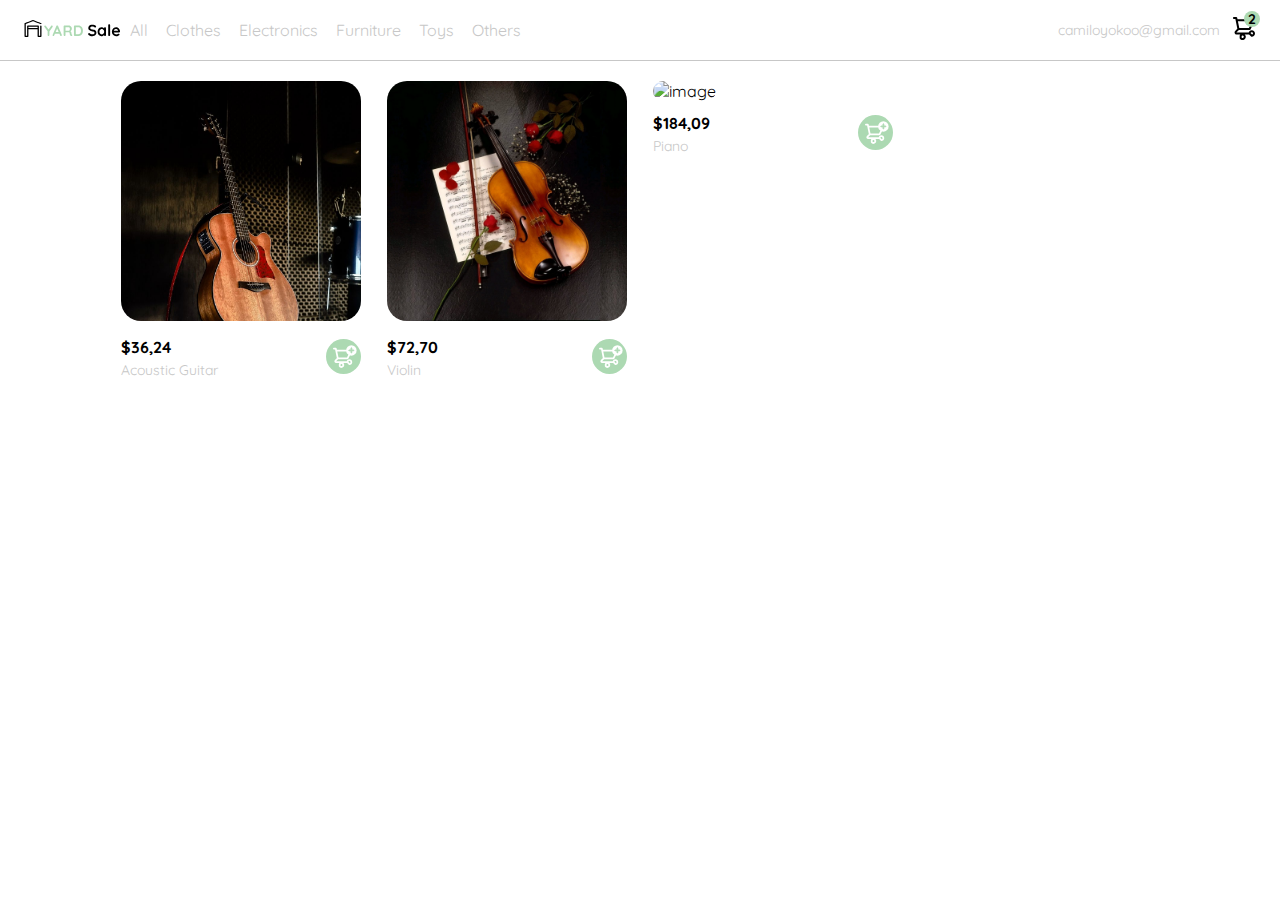
==== fusion.html @ 140496d3 "Base de pagina hecha =)" ====
<!DOCTYPE html>
<html lang="en">
<head>
    <meta charset="UTF-8">
    <meta name="viewport" content="width=device-width, initial-scale=1.0">
    <link rel="preconnect" href="https://fonts.googleapis.com">
    <link rel="preconnect" href="https://fonts.gstatic.com" crossorigin>
    <link href="https://fonts.googleapis.com/css2?family=Quicksand:wght@300;500;700&display=swap" rel="stylesheet">
    <title>YardSale: Tienda online</title>
    <link rel="stylesheet" href="./styles.css">
</head>
<body>
    <nav>
        <img src="./icons/icon_menu.svg" alt="menu" class="menu">
        <div class="nav-left">
            <img src="./logos/logo_yard_sale.svg" alt="logo">
            <ul>
                <li>
                    <a href="/">All</a>
                </li>
                <li>
                    <a href="/">Clothes</a>
                </li>
                <li>
                    <a href="/">Electronics</a>
                </li>
                <li>
                    <a href="/">Furniture</a>
                </li>
                <li>
                    <a href="/">Toys</a>
                </li>
                <li>
                    <a href="/">Others</a>
                </li>
            </ul>
        </div>
        <div class="nav-right">
            <ul>
                <li class="nav-email">camiloyokoo@gmail.com</li>
                <li class="nav-shopping-cart">
                    <img src="./icons/icon_shopping_cart.svg" alt="shopping cart" class="shopping_cart">
                    <div>2</div>
                </li>
            </ul>
        </div>

        <div class="desktop-menu inactive">
            <ul>
                <li>
                    <a href="/">My orders</a>
                </li>
                <li>
                    <a href="/">My account</a>
                </li>
                <li>
                    <a href="/">Sign out</a>
                </li>
            </ul>
        </div>

        <div class="mobile-menu inactive">
            <ul>
                <li>
                    <a href="/">CATEGORIES</a>
                </li>
                <li>
                    <a href="/">All</a>
                </li>
                <li>
                    <a href="/">Clothes</a>
                </li>
                <li>
                    <a href="/">Electronics</a>
                </li>
                <li>
                    <a href="/">Fornitures</a>
                </li>
                <li>
                    <a href="/">Toys</a>
                </li>
                <li>
                    <a href="/">Others</a>
                </li>
            </ul>
            <ul>
                <li>
                    <a href="/">My orders</a>
                </li>
                <li>
                    <a href="/">My account</a>
                </li>
            </ul>
            <ul>
                <li>
                    <a href="/" class="email">camiloyokoo@gmail.com</a>
                </li>
                <li>
                    <a href="/" class="sign-out">Sign out</a>
                </li>
            </ul>
        </div>

        
        <aside class="product-detail inactive">
            <div class="title-container">
                <img src="./icons/flechita.svg" alt="arrow" class="arrow">
                <p class="title">Shopping cart</p>
            </div>
            
            <div clas="my-orders-content">         
                <div class="shopping-cart">
            <figure>
                <img src="./images/guitar.jpg" alt="guitar">
            </figure>
            <p>Acoustic Guitar</p>
            <p>$36,24</p>
            <img src="./icons/icon_close.png" alt="close">
                </div>
                <div class="shopping-cart">
            <figure>
                <img src="./images/violin.jpg" alt="violin">
            </figure>
            <p>Violin</p>
            <p>$72,70</p>
            <img src="./icons/icon_close.png" alt="close">
                </div>
                <div class="shopping-cart">
            <figure>
                <img src="./images/guitar.jpg" alt="guitar">
            </figure>
            <p>Acoustic Guitar</p>
            <p>$36,24</p>
            <img src="./icons/icon_close.png" alt="close">
                </div>
                <div class="shopping-cart">
            <figure>
                <img src="./images/violin.jpg" alt="violin">
            </figure>
            <p>Violin</p>
            <p>$72,70</p>
            <img src="./icons/icon_close.png" alt="close">
                </div>
                <div class="shopping-cart">
            <figure>
                <img src="./images/guitar.jpg" alt="guitar">
            </figure>
            <p>Acoustic Guitar</p>
            <p>$36,24</p>
            <img src="./icons/icon_close.png" alt="close">
                </div>
                <div class="shopping-cart">
            <figure>
                <img src="./images/violin.jpg" alt="violin">
            </figure>
            <p>Violin</p>
            <p>$72,70</p>
            <img src="./icons/icon_close.png" alt="close">
                </div>
                <div class="orders">
                    <p>
                        <span>Total</span>
                    </p>
                    <p>$326,82</p>
                    </div>  
            </div>
            <button class="primary-button add-to-cart-button">
                Check out
            </button>
        </aside>

    </nav>
    <section class="main-container">
        <div class="cards-container">
<!--            <div class="product-card">
                <img src="./images/guitar.jpg" alt="guitar" class="product-image">
                <div class="product-info">
                    <div>
                        <p>$36,24</p>
                        <p>Acoustic Guitar</p>
                    </div>
                    <figure>
                        <img src="./icons/bt_add_to_cart.svg" alt="add">
                    </figure>
                </div>
            </div> -->
<!--            <div class="product-card"> 
                <img src="./images/violin.jpg" alt="violin" class="product-image">
                <div class="product-info">
                    <div>
                        <p>$72,70</p>
                        <p>Violin</p>
                    </div>
                    <figure>
                        <img src="./icons/bt_add_to_cart.svg" alt="add">
                    </figure>
                </div> -->
            </div>
        </div>
    </section>

</body>
<script src="./main.js"></script>
</html>
---- styles.css ----
/* General */
:root {
    --white: #FFFFFF;
    --black: #000000;
    --dark: #232830;
    --very-light-pink: #C7C7C7;
    --text-input-field: #F7F7F7;
    --hospital-green: #ACD9B2;
    --sm: 14px;
    --md: 16px;
    --lg: 18px;
}
body {
    margin: 0;
    font-family: 'Quicksand', sans-serif;
}
.inactive {
    display: none;
}

/* Navbar (general)*/
nav {
    display: flex;
    position: top 0;
    justify-content: space-between;
    padding: 0 24px;
    border-bottom: 1px solid var(--very-light-pink);
}
.nav-left {
    display: flex;
}
.nav-left ul {
    margin-left: 12px;
}
.menu {
    display: none;
}
.logo {
    width: 100px;
}
.nav-left ul,
.nav-right ul {
    list-style: none;
    padding: 0;
    margin: 0;
    display: flex;
    align-items: center;
    height: 60px;
}
.nav-left ul li a,
.nav-right ul li a {
    text-decoration: none;
    border: 1px solid var(--white);
    color: var(--very-light-pink);
    padding: 8px;
    border-radius: 8px;
}
.nav-left ul li a:hover,
.nav-right ul li a:hover {
    border: 1px solid var(--hospital-green);
    color: var(--hospital-green);
}
.nav-email {
    color: var(--very-light-pink);
    cursor: pointer;
    font-size: var(--sm);
    margin-right: 12px;
}
.nav-shopping-cart {
    position: relative;
}
.nav-shopping-cart div {
    width: 16px;
    height: 16px;
    background: var(--hospital-green);
    border-radius: 50%;
    font-size: var(--sm);
    font-weight: bold;
    position: absolute;
    top: -5px;
    right: -4px;
    display: flex;
    justify-content: center;
    align-items: center;

}

/* Desktop menu*/
.desktop-menu {
    width: 100px;
    height: auto;
    position: absolute;
    top: 60px;
    right: 60px;
    background: var(--white);
    border: 1px solid var(--very-light-pink);
    border-bottom-left-radius: 6px;
    border-bottom-right-radius: 6px;
    padding: 20px 20px 0 20px;
}
div ul {
    list-style: none;
    margin: 0;
    padding: 0;
}
div ul li {
    text-align: end;
}
.desktop-menu ul li:nth-child(1),
.desktop-menu ul li:nth-child(2) {
    font-weight: bold;
}
.desktop-menu ul li:last-child {
    padding-top: 20px;
    border-top: 1px solid var(--very-light-pink);
}
.desktop-menu ul li:last-child a {
    padding-top: 20px;
    color: var(--hospital-green);
    font-size: var(--sm);
    text-decoration: none;
}

.desktop-menu ul li a {
    color: var(--black);
    text-decoration: none;
    margin-bottom: 20px;
    display: inline-block;
}

/* Mobile menu*/
.mobile-menu {
    position: absolute;
    top: 60px;
    padding: 24px;
    background: var(--white);
}
.mobile-menu ul {
    padding: 0;
    margin: 24px 0 0 0;
    list-style: none;
}
.mobile-menu ul li {
    margin-bottom: 24px;
    text-align: left;
}
.mobile-menu a {
    text-decoration: none;
    color: var(--black);
    font-weight: bold;
}
.mobile-menu ul:nth-child(1) {
    border-bottom: 1px solid var(--very-light-pink);
}
.mobile-menu .email{
    color: var(--very-light-pink);
    font-size: var(--sm);
    font-weight: 300;
}
.mobile-menu .sign-out {
    color: var(--hospital-green);
    font-size: var(--sm);
}

/* Aside (Product detail)*/
.product-detail {
    position: absolute;
    top: 60px;
    width: 360px;
    padding: 0 24px 24px 24px;
    position: absolute;
    right: 0;
    box-sizing: border-box;
    background: var(--white);
}
.title-container {
    display: flex;
}
.title-container img {
    transform: rotate(180deg);
    margin-right: 14px;
}
.title {
    font-size: var(--lg);
    font-weight: bold;
}
.orders {
    display: grid;
    grid-template-columns: auto 1fr;
    gap: 16px;
    align-items: center;
    background: var(--text-input-field);
    margin-bottom: 24px;
    border-radius: 8px;
    padding: 0 24px;
}
.orders p:nth-child(1) {
    display: grid;
    grid-template-columns: auto;
}
.orders p span:nth-child(1) {
    font-size: var(--md);
    font-weight: bold;
}
.orders p:nth-child(2){
    text-align: right;
    font-weight: bold;
}
.shopping-cart {
    display: grid;
    grid-template-columns: auto 1fr auto auto;
    gap: 16px;
    margin-bottom: 24px;
    align-items: center;
}
.shopping-cart figure {
    margin: 0;
}
.shopping-cart figure img {
    width: 70px;
    height: 70px;
    border-radius: 20px;
}
.shopping-cart p:nth-child(2) {
    color: var(--very-light-pink);
    margin-right: 65px;
}
.shopping-cart p:nth-child(3) {
    font-size: var(--md);
    font-weight: bold;
}
.primary-button {
    background: var(--hospital-green);
    border: none;
    border-radius: 8px;
    color: var(--white);
    width: 100%;
    cursor: pointer;
    font-size: var(--md);
    font-weight: bold;
    padding: 7.5px;
}

/* Products Catalogue*/
.main-container {
    margin-top: 20px;
}
.cards-container {
    display: grid;
    grid-template-columns: repeat(auto-fill, 240px);
    gap: 26px;
    place-content: center;
}
.product-card {
    width: 240px;
}
.product-image {
    width: 240px;
    height: 240px;
    border-radius: 20px;
    object-fit: cover;
}
.product-info {
    display: flex;
    justify-content: space-between;
    align-items: center;
    margin-top: 12px;
}
.product-info figure {
    margin: 0;
}
.product-info figure img {
    width: 35px;
    height: 35px;
}
.product-info div p:nth-child(1) {
    font-weight: bold;
    font-size: var(--md);
    margin-top: 0;
    margin-bottom: 4px;
}
.product-info div p:nth-child(2) {
    font-size: var(--sm);
    margin-top: 0;
    margin-bottom: 0;
    color: var(--very-light-pink);
}

/* MediaQuerys*/
@media (max-width: 640px) {
    .menu {
        display: block;
    }
    .nav-left ul {
        display: none;
    }
    .nav-email {
        display: none;
    }
    .desktop-menu {
        display: none;
    }
    .product-detail {
        width: 100%;
    }.menu {
        display: block;
    }
    .nav-left ul {
        display: none;
    }
    .nav-email {
        display: none;
      }
    .cards-container {
        grid-template-columns: repeat(auto-fill, 140px);
    }
    .product-card {
        width: 140px;
    }
    .product-image {
        width: 140px;
        height: 140px;
    }
}

@media (min-width: 641px) {
    .mobile-menu {
        display: none;
    }
}
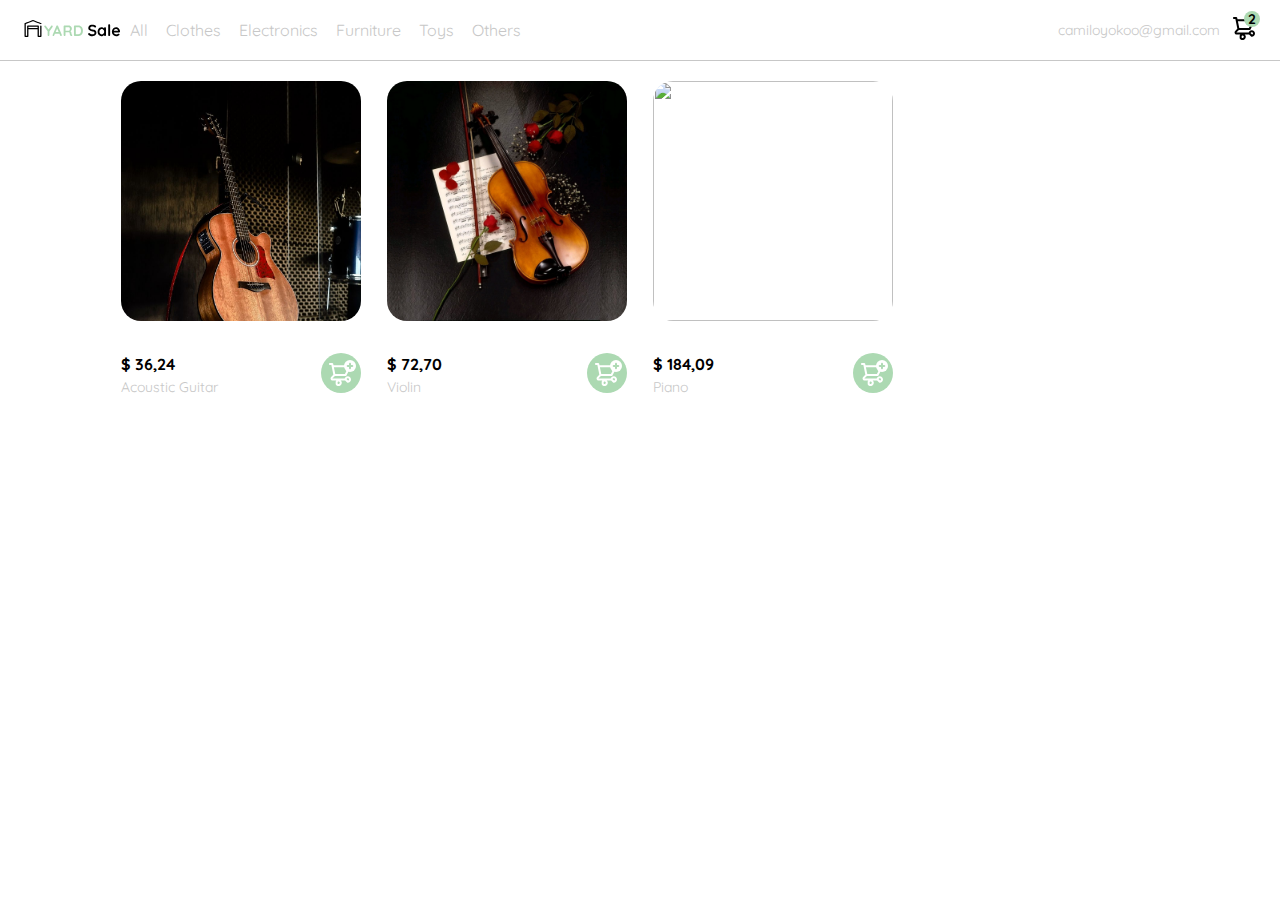
==== commit a026de60: "Ultimo commit de el curso de js practico" ====
--- a/fusion.html
+++ b/fusion.html
@@ -169,6 +169,63 @@
             </button>
         </aside>
 
+        <aside class="product-detail1 inactive">
+            <div class="product-detail1-close">
+            <img src="./icons/icon_close.png" alt="close" class="cross">
+            </div>
+            <img src="./images/guitar.jpg" alt="guitar">
+            <div class="product-info1">
+                <p>$36,24</p>
+                <p>Acoustic Guitar</p>
+                <p>For sale is a Gibson LG-1 1955 - Sunburst Parlor Acoustic in Good Condition!<br>
+                    This is a great example of a timeless classic that continues to please those players who choose to gig with them!<br>
+                    A considerable amount of restoration work has been done to this acoustic and it really has been restored to it's original glory! Here is a list of all the work done which can also be seen in the last photo of the listining:
+                </p>
+                <ul>
+                <li>
+                    Guitar refretted.
+                </li>
+                <li>
+                    restored to correct bracing.
+                </li>
+                <li>
+                    Reglued back lower bout and tailblock. 
+                </li>
+                <li>
+                    removed old bridge.
+                </li>
+                <li>
+                    fabricated new bridge & saddle.
+                </li>
+                <li>
+                    Sold as pictured/described.
+                </li>
+                <li>
+                    Scale Length: 24.75“.
+                </li>
+                <li>
+                    Nut Width: 1.69“.
+                </li>
+                <li>
+                    Frets Remaining: 10/10.
+                </li>
+                <li>
+                    Action at 12F (1st): 6/64“.
+                </li>
+                <li>
+                    Action at 12F (6th): 5/64“.
+                </li>
+                <li>
+                    Overall Condition: 9,5/10.
+                </li>
+                </ul>
+                <button class="primary-button add-to-cart-button">
+                    <img src="./icons/bt_add_to_cart.svg" alt="Add to cart">
+                    Add to cart
+                </button>
+            </div>
+        </aside>
+
     </nav>
     <section class="main-container">
         <div class="cards-container">
--- a/styles.css
+++ b/styles.css
@@ -286,6 +286,71 @@
     color: var(--very-light-pink);
 }
 
+
+/* Product detail1*/
+.product-detail1 {
+    width: 360px;
+    padding-bottom: 24px;
+    background: var(--white);
+    position: absolute;
+    top: 60px;
+    right: 0;
+}
+.product-detail1-close {
+    background: var(--white);
+    width: 14px;
+    height: 14px;
+    position: absolute;
+    top: 24px;
+    left: 24px;
+    padding: 12px;
+    border-radius: 50%;
+    z-index: 2;
+}
+.product-detail1-close:hover {
+    cursor: pointer;
+}
+.product-detail1 > img:nth-child(2) {
+    width: 100%;
+    height: 340px;
+    object-fit: cover;
+    border-radius: 0 0 20px 20px;
+}
+.product-info1 {
+    margin: 12px 24px 0 24px;
+}
+.product-info1 > p:nth-child(1) {
+    font-size: var(--md);
+    font-weight: bold;
+    margin-top: 0;
+    margin-bottom: 4px;
+}
+.product-info1 > p:nth-child(2) {
+    color: var(--very-light-pink);
+    font-size: var(--md);
+    margin-top: 0;
+    margin-bottom: 12px;
+}
+.product-info1 > p:nth-child(3) {
+    color: var(--very-light-pink);
+    font-size: 9px;
+    margin-top: 0;
+    margin-bottom: 0;
+}
+.product-info1 > ul:nth-child(4) {
+    font-size: 7px;
+    display: grid;
+    margin-top: 5px;
+    margin-bottom: 10px;
+    grid-template-columns: 1fr 1fr;
+    justify-content: space-between;
+    text-align: center;
+}
+.add-to-cart-button {
+    display: flex;
+    align-items: center;
+    justify-content: center;
+}
 /* MediaQuerys*/
 @media (max-width: 640px) {
     .menu {
@@ -321,6 +386,15 @@
         width: 140px;
         height: 140px;
     }
+    .product-detail1 {
+        width: 100%;
+    }
+    .product-info1 > p:nth-child(3) {
+        font-size: var(--md);
+    }
+    .product-info1 > ul:nth-child(4) {
+        font-size: var(--md);
+    }
 }
 
 @media (min-width: 641px) {
